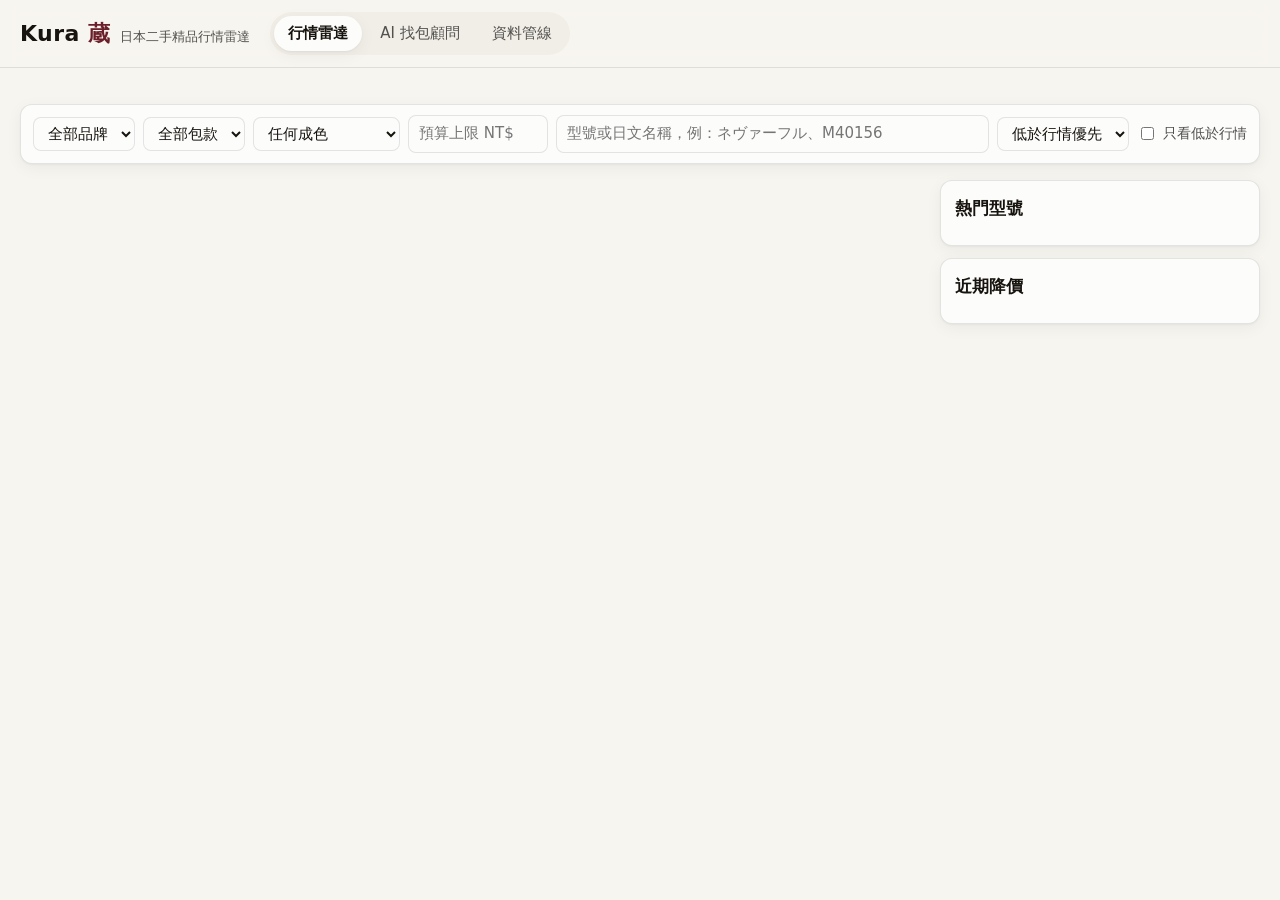
==== internal/web/static/index.html @ 90ec1a64 "chore: baseline import of Kura demo Co-Authored-By: Claude Opus 5.5 <noreply@anthropic.com>" ====
<!doctype html>
<html lang="zh-Hant-TW">
<head>
<meta charset="utf-8">
<meta name="viewport" content="width=device-width, initial-scale=1">
<title>Kura 蔵 · 日本二手精品行情雷達</title>
<link rel="icon" href="data:image/svg+xml,<svg xmlns='http://www.w3.org/2000/svg' viewBox='0 0 32 32'><rect width='32' height='32' rx='7' fill='%236b1f2a'/><text x='16' y='23' font-size='19' text-anchor='middle' fill='white' font-family='serif'>蔵</text></svg>">
<link rel="stylesheet" href="style.css">
</head>
<body>
<header class="top">
  <div class="top-inner">
    <a class="brand" href="#radar"><span class="mark">Kura <span>蔵</span></span><span class="sub">日本二手精品行情雷達</span></a>
    <nav class="tabs" role="tablist">
      <button role="tab" data-tab="radar" aria-selected="true">行情雷達</button>
      <button role="tab" data-tab="advisor" aria-selected="false">AI 找包顧問</button>
      <button role="tab" data-tab="pipeline" aria-selected="false">資料管線</button>
    </nav>
    <div class="status" id="status"></div>
  </div>
</header>

<main>
  <!-- ======================= RADAR ======================= -->
  <section id="tab-radar">
    <div class="tiles" id="tiles"></div>
    <form class="filters panel" id="filters" autocomplete="off">
      <select name="brand" aria-label="品牌"><option value="">全部品牌</option></select>
      <select name="category" aria-label="包款"><option value="">全部包款</option></select>
      <select name="min_rank" aria-label="最低成色">
        <option value="">任何成色</option><option value="S">未使用以上</option><option value="A">輕微使用感以上</option><option value="B">明顯使用感以上</option>
      </select>
      <input type="number" name="max_twd" placeholder="預算上限 NT$" min="0" step="1000" aria-label="預算上限">
      <input type="search" name="q" placeholder="型號或日文名稱，例：ネヴァーフル、M40156" aria-label="關鍵字">
      <select name="sort" aria-label="排序">
        <option value="deal">低於行情優先</option><option value="newest">最新上架</option>
        <option value="price_asc">價格低到高</option><option value="price_desc">價格高到低</option>
      </select>
      <label class="check"><input type="checkbox" name="deals" value="1"> 只看低於行情</label>
    </form>
    <div class="layout">
      <div>
        <div class="result-meta" id="result-meta"></div>
        <div class="grid" id="grid"></div>
      </div>
      <aside>
        <div class="panel side">
          <h2>熱門型號</h2>
          <ul class="mlist" id="models"></ul>
        </div>
        <div class="panel side">
          <h2>近期降價</h2>
          <ul class="mlist" id="drops"></ul>
        </div>
      </aside>
    </div>
  </section>

  <!-- ======================= ADVISOR ======================= -->
  <section id="tab-advisor" hidden>
    <div class="chat-wrap">
      <div class="panel chat">
        <div class="msgs" id="msgs">
          <div class="msg bot"><div class="text">
            <p>您好，我是 Kura 的 AI 找包顧問。告訴我預算、品牌、用途或想要的款式，我會從日本二手精品店的在售商品中，幫您找出價格相對行情合理的選擇。</p>
          </div></div>
        </div>
        <form class="composer" id="composer">
          <textarea id="input" placeholder="例如：預算 8 萬，想找通勤可以放 A4 的 LV 托特包" aria-label="訊息"></textarea>
          <button class="btn primary" id="send">送出</button>
        </form>
      </div>
      <div class="panel suggest">
        <h2>試試看</h2>
        <button data-q="預算 8 萬，想找通勤可以放 A4 的 LV 托特包，成色 A 以上">預算 8 萬，通勤可放 A4 的 LV 托特包</button>
        <button data-q="現在哪些愛馬仕包的價格明顯低於行情？">哪些愛馬仕包明顯低於行情？</button>
        <button data-q="香奈兒菱格紋鏈條包，日本二手大概多少錢？不同成色差多少？">香奈兒菱格紋鏈條包的行情</button>
        <button data-q="第一次買二手精品，5 萬以內有什麼經典款推薦？">5 萬以內的入門經典款</button>
        <p class="muted" style="font-size:13px;margin:6px 2px 0">顧問只會推薦 Kura 實際追蹤到的在售商品，並附上行情比較。價格未含國際運費與進口稅費。</p>
      </div>
    </div>
  </section>

  <!-- ======================= PIPELINE ======================= -->
  <section id="tab-pipeline" hidden>
    <div class="pipe-grid">
      <div class="panel prose">
        <h3>資料怎麼來的</h3>
        <ul>
          <li><b>來源</b>：BRAND OFF 線上商店（日本），依品牌由新到舊逐頁爬取，只保留包款分類。</li>
          <li><b>禮貌爬取</b>：遵守 robots.txt 與 Crawl-delay、每個網站單線程、請求間隔 ≥3 秒加隨機抖動、遇到 429/5xx 指數退避；User-Agent 誠實標示為 KuraBot。拒絕機器人的網站不爬。</li>
          <li><b>正規化</b>：日文標題拆成品牌／型號名稱／型號代碼／包款／性別；商品頁補上顏色、尺寸、配件。</li>
          <li><b>成色沿用店家評級</b>：每個來源保留自己的評級制度與原文定義（BRAND OFF：新品／未使用品／ランクA／B／C），介面直接顯示店家的等級與說明。「同成色比較」只比同一家店的同一等級；跨店時才透過內部對照表換算，並降低信心度。</li>
          <li><b>價格歷史</b>：首次看到與每次價格變動都寫入一筆，降價是一級事件。</li>
          <li><b>售出判定</b>：完整掃完一個品牌後，連續兩次完整掃描都不見的商品才標記為售出（避免換頁位移造成誤判）。</li>
          <li><b>匯率</b>：每次爬取更新 JPY→TWD（open.er-api.com），每個價格都可追溯匯率日期。</li>
        </ul>
      </div>
      <div class="panel prose">
        <h3>行情怎麼算的</h3>
        <ul>
          <li><b>可比較樣本</b>：同品牌、同型號代碼（沒有代碼時用型號名稱）的在售與 180 天內售出商品。</li>
          <li><b>同店同等級優先</b>：同一家店、同一評級的樣本 ≥3 件時取中位數；樣本 ≥6 件為高信心。</li>
          <li><b>跨等級換算</b>：樣本不足時，先把各店的等級對到內部成色尺度，再以係數換算後取中位數，信心度降一級。</li>
          <li><b>低於行情</b> =（行情 − 售價）÷ 行情。這是估計，不是保證；樣本少時介面會標示。</li>
          <li><b>銷售速度</b>：只用 Kura 親眼看到上架的商品計算售出天數，避免把上架日不明的舊庫存算進去。</li>
        </ul>
      </div>
    </div>
    <div class="panel" style="margin-top:16px;padding:14px 16px">
      <div class="chart-title"><h4>最近的爬取紀錄</h4><button class="btn" id="crawl-btn" type="button">立即爬取</button></div>
      <div style="overflow-x:auto"><table class="data" id="runs"></table></div>
    </div>
  </section>
</main>

<div class="scrim" id="scrim" hidden></div>
<aside class="drawer" id="drawer" hidden role="dialog" aria-modal="true" aria-label="商品詳情">
  <div class="drawer-head"><strong id="drawer-title">商品詳情</strong><button class="btn" id="drawer-close" type="button">關閉</button></div>
  <div class="drawer-body" id="drawer-body"></div>
</aside>

<script src="app.js"></script>
</body>
</html>
---- internal/web/static/style.css ----
:root {
  color-scheme: light;
  --page: #f7f5f0;
  --surface: #fcfcfb;
  --surface-2: #f1eee7;
  --ink: #17140f;
  --ink-2: #52514e;
  --muted: #898781;
  --hair: #e1e0d9;
  --axis: #c3c2b7;
  --border: rgba(11, 11, 11, 0.10);
  --accent: #6b1f2a;          /* oxblood: brand accent, never used for data */
  --accent-ink: #fff;
  --good: #006300;            /* "below market" text (status good, text step) */
  --good-wash: #e6f2e4;
  --warn-ink: #8a5a00;
  --warn-wash: #fbf0d9;
  --series-1: #2a78d6;
  --series-2: #eb6834;
  --shadow: 0 1px 2px rgba(0,0,0,.04), 0 4px 16px rgba(0,0,0,.05);
  --radius: 12px;
  --font: system-ui, -apple-system, "Segoe UI", "Noto Sans TC", "PingFang TC", "Microsoft JhengHei", sans-serif;
}
@media (prefers-color-scheme: dark) {
  :root:not([data-theme="light"]) {
    color-scheme: dark;
    --page: #0d0d0d; --surface: #1a1a19; --surface-2: #232321;
    --ink: #ffffff; --ink-2: #c3c2b7; --muted: #898781; --hair: #2c2c2a; --axis: #383835;
    --border: rgba(255,255,255,0.10);
    --accent: #c9858e; --accent-ink: #1a1a19;
    --good: #0ca30c; --good-wash: #10240f; --warn-ink: #fab219; --warn-wash: #2a2210;
    --series-1: #3987e5; --series-2: #d95926;
    --shadow: none;
  }
}
:root[data-theme="dark"] {
  color-scheme: dark;
  --page: #0d0d0d; --surface: #1a1a19; --surface-2: #232321;
  --ink: #ffffff; --ink-2: #c3c2b7; --muted: #898781; --hair: #2c2c2a; --axis: #383835;
  --border: rgba(255,255,255,0.10);
  --accent: #c9858e; --accent-ink: #1a1a19;
  --good: #0ca30c; --good-wash: #10240f; --warn-ink: #fab219; --warn-wash: #2a2210;
  --series-1: #3987e5; --series-2: #d95926;
  --shadow: none;
}

* { box-sizing: border-box; }
html, body { margin: 0; }
body { background: var(--page); color: var(--ink); font: 15px/1.55 var(--font); }
a { color: inherit; }
button, input, select, textarea { font: inherit; color: inherit; }
.num { font-variant-numeric: tabular-nums; }
.muted { color: var(--muted); }
.ink2 { color: var(--ink-2); }

/* ---------- header ---------- */
header.top {
  position: sticky; top: 0; z-index: 20;
  background: color-mix(in srgb, var(--page) 88%, transparent);
  backdrop-filter: blur(10px);
  border-bottom: 1px solid var(--border);
}
.top-inner { max-width: 1280px; margin: 0 auto; padding: 12px 20px; display: flex; gap: 20px; align-items: center; flex-wrap: wrap; }
.brand { display: flex; align-items: baseline; gap: 10px; text-decoration: none; }
.brand .mark { font-size: 22px; font-weight: 700; letter-spacing: .02em; }
.brand .mark span { color: var(--accent); }
.brand .sub { color: var(--ink-2); font-size: 13px; }
nav.tabs { display: flex; gap: 4px; background: var(--surface-2); padding: 4px; border-radius: 999px; }
nav.tabs button {
  border: 0; background: transparent; padding: 6px 14px; border-radius: 999px; cursor: pointer; color: var(--ink-2);
}
nav.tabs button[aria-selected="true"] { background: var(--surface); color: var(--ink); box-shadow: var(--shadow); font-weight: 600; }
.status { margin-left: auto; display: flex; gap: 8px; align-items: center; flex-wrap: wrap; font-size: 13px; color: var(--ink-2); }
.pill { border: 1px solid var(--border); border-radius: 999px; padding: 3px 10px; background: var(--surface); white-space: nowrap; }
.pill.live::before { content: ""; display: inline-block; width: 7px; height: 7px; border-radius: 50%; background: var(--good); margin-right: 6px; vertical-align: 1px; }
.pill.mock::before { background: var(--warn-ink); }
.btn {
  border: 1px solid var(--border); background: var(--surface); border-radius: 8px; padding: 6px 12px; cursor: pointer;
}
.btn:hover { border-color: var(--ink-2); }
.btn.primary { background: var(--accent); color: var(--accent-ink); border-color: transparent; }
.btn:disabled { opacity: .5; cursor: default; }

main { max-width: 1280px; margin: 0 auto; padding: 20px; }
section[hidden] { display: none !important; }
h2 { font-size: 17px; margin: 0 0 10px; }
.panel { background: var(--surface); border: 1px solid var(--border); border-radius: var(--radius); box-shadow: var(--shadow); }

/* ---------- stat tiles ---------- */
.tiles { display: grid; grid-template-columns: repeat(5, minmax(0, 1fr)); gap: 12px; margin-bottom: 16px; }
.tile { padding: 14px 16px; }
.tile .k { font-size: 12px; color: var(--ink-2); }
.tile .v { font-size: 26px; font-weight: 650; line-height: 1.2; margin-top: 4px; }
.tile .s { font-size: 12px; color: var(--muted); }

/* ---------- filters ---------- */
.filters { display: flex; gap: 8px; flex-wrap: wrap; align-items: center; padding: 10px 12px; margin-bottom: 16px; }
.filters select, .filters input[type="search"], .filters input[type="number"] {
  border: 1px solid var(--border); background: var(--surface); border-radius: 8px; padding: 6px 10px; min-width: 0;
}
.filters input[type="search"] { flex: 1 1 200px; }
.filters input[type="number"] { width: 140px; }
.filters label.check { display: flex; gap: 6px; align-items: center; font-size: 14px; color: var(--ink-2); }
.result-meta { font-size: 13px; color: var(--ink-2); margin: -6px 2px 10px; }

.layout { display: grid; grid-template-columns: minmax(0, 1fr) 320px; gap: 16px; align-items: start; }

/* ---------- listing cards ---------- */
.grid { display: grid; grid-template-columns: repeat(auto-fill, minmax(210px, 1fr)); gap: 12px; }
.card {
  display: flex; flex-direction: column; overflow: hidden; cursor: pointer; text-align: left; padding: 0;
  background: var(--surface); border: 1px solid var(--border); border-radius: var(--radius); transition: transform .12s, box-shadow .12s;
}
.card:hover, .card:focus-visible { transform: translateY(-2px); box-shadow: 0 6px 22px rgba(0,0,0,.08); outline: none; }
.card .img { aspect-ratio: 1; background: #fff; display: grid; place-items: center; position: relative; }
.card .img img { width: 100%; height: 100%; object-fit: contain; }
.card .body { padding: 10px 12px 12px; display: flex; flex-direction: column; gap: 4px; }
.card .b { font-size: 11px; letter-spacing: .08em; color: var(--ink-2); text-transform: uppercase; }
.card .m { font-weight: 600; line-height: 1.35; display: -webkit-box; -webkit-line-clamp: 2; -webkit-box-orient: vertical; overflow: hidden; min-height: 2.7em; }
.card .meta { font-size: 12px; color: var(--muted); }
.card .cond { font-size: 12px; color: var(--ink-2); line-height: 1.4; }
dd .cond-label { font-weight: 600; margin-right: 6px; }
dd .cond-text { color: var(--ink); }
dd .cond-src { display: block; font-size: 12px; color: var(--muted); margin-top: 2px; }
.card .p { font-size: 18px; font-weight: 650; }
.card .p small { font-size: 12px; font-weight: 400; color: var(--muted); margin-left: 4px; }
.rank { position: absolute; top: 8px; left: 8px; background: var(--surface); border: 1px solid var(--border); border-radius: 6px; font-size: 11px; padding: 1px 6px; color: var(--ink); }
.sold-flag { position: absolute; top: 8px; right: 8px; background: var(--ink); color: var(--surface); border-radius: 6px; font-size: 11px; padding: 1px 6px; }
.tags { display: flex; gap: 6px; flex-wrap: wrap; }
.tag { font-size: 12px; border-radius: 6px; padding: 1px 7px; background: var(--surface-2); color: var(--ink-2); white-space: nowrap; }
.tag.deal { background: var(--good-wash); color: var(--good); font-weight: 600; }
.tag.over { color: var(--ink-2); }
.tag.drop { background: var(--warn-wash); color: var(--warn-ink); font-weight: 600; }
.empty { padding: 40px; text-align: center; color: var(--muted); }

/* ---------- side lists ---------- */
.side { padding: 14px; position: sticky; top: 76px; }
.side + .side { margin-top: 12px; }
.mlist { list-style: none; margin: 0; padding: 0; }
.mlist li button {
  width: 100%; display: grid; grid-template-columns: 1fr auto; gap: 2px 10px; text-align: left;
  border: 0; background: transparent; padding: 8px 6px; border-radius: 8px; cursor: pointer;
}
.mlist li button:hover { background: var(--surface-2); }
.mlist .n { font-weight: 600; font-size: 14px; overflow: hidden; text-overflow: ellipsis; white-space: nowrap; }
.mlist .c { font-size: 12px; color: var(--muted); }
.mlist .r { text-align: right; font-size: 13px; }

/* ---------- drawer ---------- */
.scrim { position: fixed; inset: 0; background: rgba(0,0,0,.35); z-index: 40; }
.drawer {
  position: fixed; top: 0; right: 0; bottom: 0; width: min(760px, 100vw); z-index: 41; overflow-y: auto;
  background: var(--page); border-left: 1px solid var(--border); box-shadow: -10px 0 40px rgba(0,0,0,.15);
}
.drawer-head { position: sticky; top: 0; display: flex; justify-content: space-between; align-items: center; padding: 12px 20px; background: var(--page); border-bottom: 1px solid var(--border); z-index: 1; }
.drawer-body { padding: 20px; display: grid; gap: 16px; }
.detail-top { display: grid; grid-template-columns: 240px 1fr; gap: 20px; }
.detail-top img { width: 100%; aspect-ratio: 1; object-fit: contain; background: #fff; border-radius: var(--radius); border: 1px solid var(--border); }
.detail-top h3 { margin: 4px 0 8px; font-size: 20px; line-height: 1.35; }
.price-big { font-size: 30px; font-weight: 700; }
dl.specs { display: grid; grid-template-columns: 90px 1fr; gap: 6px 12px; margin: 0; font-size: 14px; }
dl.specs dt { color: var(--muted); }
dl.specs dd { margin: 0; }
.fairbox { padding: 14px 16px; display: grid; gap: 6px; }
.fairbox .line { display: flex; justify-content: space-between; gap: 12px; flex-wrap: wrap; }

/* ---------- charts ---------- */
.chart { padding: 14px 16px 10px; position: relative; }
.chart-title { display: flex; justify-content: space-between; align-items: baseline; gap: 12px; flex-wrap: wrap; margin-bottom: 6px; }
.chart-title h4 { margin: 0; font-size: 15px; }
.legend { display: flex; gap: 14px; font-size: 12px; color: var(--ink-2); }
.legend i { display: inline-block; width: 10px; height: 10px; border-radius: 50%; margin-right: 5px; vertical-align: -1px; }
.legend i.active { background: var(--series-1); }
.legend i.sold { border: 2px solid var(--series-2); }
.legend i.self { background: var(--series-1); box-shadow: 0 0 0 2px var(--surface), 0 0 0 4px var(--ink); }
svg.viz { display: block; width: 100%; height: auto; overflow: visible; }
svg.viz text { fill: var(--muted); font-size: 11px; font-family: var(--font); }
svg.viz .grid line { stroke: var(--hair); stroke-width: 1; }
svg.viz .base { stroke: var(--axis); stroke-width: 1; }
svg.viz .dot-active { fill: var(--series-1); stroke: var(--surface); stroke-width: 2; }
svg.viz .dot-sold { fill: var(--surface); stroke: var(--series-2); stroke-width: 2; }
svg.viz .dot-self { stroke: var(--ink); stroke-width: 2.5; }
svg.viz .median { stroke: var(--ink-2); stroke-width: 2; stroke-linecap: round; }
svg.viz .line { fill: none; stroke: var(--series-1); stroke-width: 2; stroke-linejoin: round; }
svg.viz .hit { fill: transparent; cursor: pointer; }
.tooltip {
  position: absolute; pointer-events: none; z-index: 5; background: var(--surface); color: var(--ink);
  border: 1px solid var(--border); border-radius: 8px; padding: 6px 10px; font-size: 12px; box-shadow: var(--shadow); white-space: nowrap;
}
details.table-view { font-size: 13px; margin-top: 6px; }
details.table-view summary { cursor: pointer; color: var(--ink-2); }
table.data { width: 100%; border-collapse: collapse; margin-top: 6px; }
table.data th, table.data td { text-align: left; padding: 5px 8px; border-bottom: 1px solid var(--hair); }
table.data td.r, table.data th.r { text-align: right; }

/* ---------- advisor ---------- */
.chat-wrap { display: grid; grid-template-columns: minmax(0, 1fr) 300px; gap: 16px; height: calc(100vh - 110px); min-height: 520px; }
.chat { display: flex; flex-direction: column; overflow: hidden; }
.msgs { flex: 1; overflow-y: auto; padding: 20px; display: flex; flex-direction: column; gap: 16px; }
.msg { max-width: 92%; }
.msg.user { align-self: flex-end; background: var(--accent); color: var(--accent-ink); padding: 8px 14px; border-radius: 14px 14px 4px 14px; white-space: pre-wrap; }
.msg.bot { align-self: stretch; max-width: 100%; }
.msg.bot .text { line-height: 1.7; }
.msg.bot .text p { margin: 0 0 8px; }
.msg.bot .text ul { margin: 4px 0 8px; padding-left: 20px; }
.msg.bot .err { color: var(--warn-ink); background: var(--warn-wash); padding: 8px 12px; border-radius: 8px; margin-top: 6px; }
.steps { display: flex; flex-direction: column; gap: 4px; margin-bottom: 8px; }
.step { font-size: 12px; color: var(--ink-2); display: flex; gap: 6px; align-items: baseline; }
.step code { font-size: 11px; background: var(--surface-2); padding: 0 5px; border-radius: 4px; }
.step.err { color: var(--warn-ink); }
.ref { display: inline-flex; align-items: center; gap: 4px; border: 1px solid var(--border); border-radius: 6px; padding: 0 6px; font-size: 12px; cursor: pointer; background: var(--surface-2); color: var(--ink); vertical-align: 1px; }
.ref:hover { border-color: var(--ink-2); }
.strip { display: grid; grid-auto-flow: column; grid-auto-columns: 180px; gap: 10px; overflow-x: auto; padding: 4px 2px 10px; margin-top: 6px; }
.strip .card .m { -webkit-line-clamp: 1; min-height: 0; }
.composer { border-top: 1px solid var(--border); padding: 12px; display: flex; gap: 8px; }
.composer textarea { flex: 1; resize: none; border: 1px solid var(--border); border-radius: 10px; padding: 10px 12px; background: var(--surface); height: 48px; }
.suggest { padding: 16px; display: grid; gap: 8px; align-content: start; }
.suggest button { text-align: left; border: 1px solid var(--border); background: var(--surface); border-radius: 10px; padding: 10px 12px; cursor: pointer; font-size: 14px; }
.suggest button:hover { border-color: var(--ink-2); }
.typing::after { content: "▍"; animation: blink 1s steps(2) infinite; color: var(--muted); }
@keyframes blink { 50% { opacity: 0; } }

/* ---------- pipeline ---------- */
.prose { padding: 18px 20px; line-height: 1.75; }
.prose h3 { margin: 0 0 8px; font-size: 16px; }
.prose ul { margin: 6px 0; padding-left: 20px; }
.pipe-grid { display: grid; grid-template-columns: 1fr 1fr; gap: 16px; }
.run-ok { color: var(--good); }
.run-partial { color: var(--warn-ink); }

/* ---------- responsive ---------- */
@media (max-width: 980px) {
  .tiles { grid-template-columns: repeat(2, minmax(0, 1fr)); }
  .layout, .chat-wrap, .pipe-grid { grid-template-columns: 1fr; }
  .side { position: static; }
  .chat-wrap { height: auto; }
  .chat { height: 75vh; }
  .detail-top { grid-template-columns: 1fr; }
  .detail-top img { max-width: 280px; }
}
@media (max-width: 560px) {
  header.top { position: static; }
  main, .top-inner { padding-left: 16px; padding-right: 16px; }
  .status { margin-left: 0; }
  .grid { grid-template-columns: repeat(2, minmax(0, 1fr)); }
  .filters input[type="number"] { width: 110px; }
}
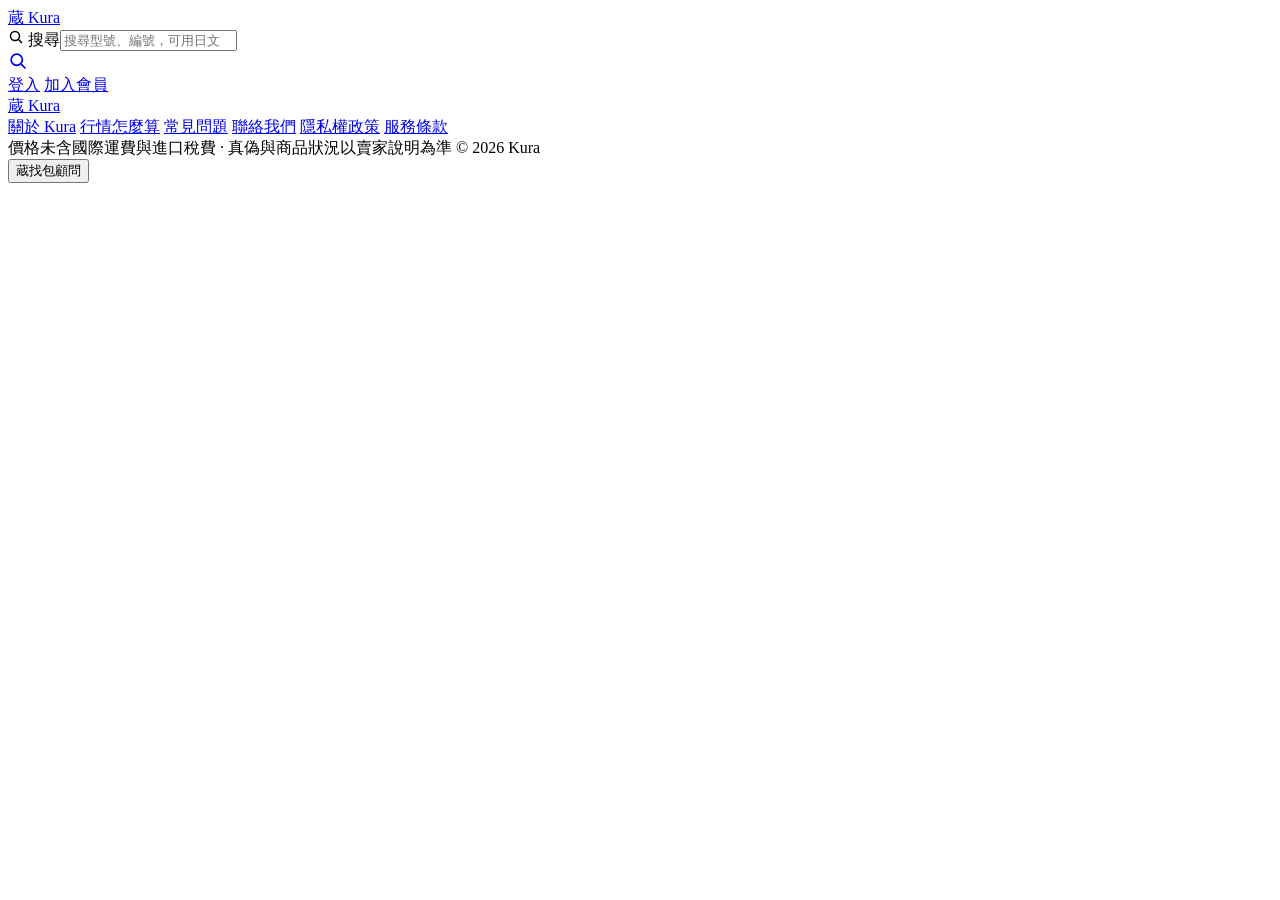
==== commit 8950a558: "feat: Kura interactive mock on the canvas redesign - 9 iterations Every canvas-designed flow (Home, " ====
--- a/internal/web/static/index.html
+++ b/internal/web/static/index.html
@@ -3,123 +3,101 @@
 <head>
 <meta charset="utf-8">
 <meta name="viewport" content="width=device-width, initial-scale=1">
-<title>Kura 蔵 · 日本二手精品行情雷達</title>
+<title>Kura 蔵 · 行情雷達</title>
 <link rel="icon" href="data:image/svg+xml,<svg xmlns='http://www.w3.org/2000/svg' viewBox='0 0 32 32'><rect width='32' height='32' rx='7' fill='%236b1f2a'/><text x='16' y='23' font-size='19' text-anchor='middle' fill='white' font-family='serif'>蔵</text></svg>">
-<link rel="stylesheet" href="style.css">
+<script>try{var t=new URLSearchParams(location.search).get("theme");if(t==="light"||t==="dark")document.documentElement.dataset.theme=t}catch(e){}</script>
+<link rel="preconnect" href="https://fonts.googleapis.com">
+<link rel="preconnect" href="https://fonts.gstatic.com" crossorigin>
+<link rel="stylesheet" href="https://fonts.googleapis.com/css2?family=EB+Garamond:wght@400;500&family=LXGW+WenKai+TC&family=Noto+Sans+TC:wght@400;500;700&family=Noto+Serif+TC:wght@400;600&family=Shippori+Mincho:wght@400;600&display=swap">
+<link rel="stylesheet" href="/kura.css">
+<script type="module" src="/js/app.js"></script>
 </head>
 <body>
-<header class="top">
-  <div class="top-inner">
-    <a class="brand" href="#radar"><span class="mark">Kura <span>蔵</span></span><span class="sub">日本二手精品行情雷達</span></a>
-    <nav class="tabs" role="tablist">
-      <button role="tab" data-tab="radar" aria-selected="true">行情雷達</button>
-      <button role="tab" data-tab="advisor" aria-selected="false">AI 找包顧問</button>
-      <button role="tab" data-tab="pipeline" aria-selected="false">資料管線</button>
-    </nav>
-    <div class="status" id="status"></div>
+<div class="k-wrap">
+  <header class="k-header">
+    <a href="/" class="k-logo" aria-label="Kura 蔵 首頁">
+      <span class="k-seal" aria-hidden="true">蔵</span>
+      <span class="k-wordmark" aria-hidden="true">Kura</span>
+    </a>
+    <form class="k-search" role="search" action="/browse" method="get">
+      <svg width="16" height="16" viewBox="0 0 16 16" fill="none" stroke="currentColor" stroke-width="1.5" aria-hidden="true"><circle cx="7" cy="7" r="4.5"></circle><path d="M10.5 10.5 14 14"></path></svg>
+      <label><span class="k-sr">搜尋</span><input type="search" name="q" placeholder="搜尋型號、編號，可用日文"></label>
+    </form>
+    <a class="k-search-icon" href="/browse" aria-label="搜尋"><svg width="20" height="20" viewBox="0 0 16 16" fill="none" stroke="currentColor" stroke-width="1.4" aria-hidden="true"><circle cx="7" cy="7" r="4.5"></circle><path d="M10.5 10.5 14 14"></path></svg></a>
+    <div class="k-guest">
+      <a href="#" class="k-link" data-signin>登入</a>
+      <a href="#" class="k-join">加入會員</a>
+    </div>
+    <div class="k-member" hidden>
+      <div class="k-notif">
+        <button type="button" class="k-iconbtn k-bell" aria-expanded="false" aria-controls="k-notif" aria-label="通知" title="通知">
+          <svg width="20" height="20" viewBox="0 0 24 24" fill="none" stroke="currentColor" stroke-width="1.5" stroke-linejoin="round" aria-hidden="true"><path d="M6 16.5V11a6 6 0 0 1 12 0v5.5l1.5 2H4.5z"></path><path d="M10 20.5a2 2 0 0 0 4 0"></path></svg>
+          <span class="k-bell__count" aria-hidden="true" hidden></span>
+        </button>
+        <section id="k-notif" class="k-notif__panel" role="dialog" aria-label="通知" hidden>
+          <header class="k-notif__head"><h2 tabindex="-1">通知</h2><button type="button" class="k-link k-notif__readall">全部標為已讀</button></header>
+          <ol class="k-notif__list"></ol>
+          <footer class="k-notif__foot"><a href="#" class="k-link" data-watch-count>追蹤清單（0）</a><a href="#" class="k-link">通知設定</a></footer>
+        </section>
+      </div>
+      <a href="#" class="k-iconbtn k-link k-watch" aria-label="追蹤清單" title="追蹤清單"><svg width="20" height="20" viewBox="0 0 24 24" fill="none" stroke="currentColor" stroke-width="1.5" stroke-linejoin="round" aria-hidden="true"><path d="M12 20s-7-4.4-7-10a4 4 0 0 1 7-2.6A4 4 0 0 1 19 10c0 5.6-7 10-7 10z"></path></svg></a>
+      <button type="button" class="k-acct" aria-label="我的帳號"><span class="k-acct__initial" aria-hidden="true"></span><span class="k-acct__name"></span><svg width="12" height="12" viewBox="0 0 16 16" fill="none" stroke="currentColor" stroke-width="1.5" aria-hidden="true"><path d="M4 6l4 4 4-4"></path></svg></button>
+    </div>
+  </header>
+  <main id="main"></main>
+</div>
+<footer class="k-footer">
+  <div class="k-wrap">
+    <div class="k-footer__top">
+      <a href="/" class="k-logo" aria-label="Kura 蔵 首頁">
+        <span class="k-seal" aria-hidden="true">蔵</span>
+        <span class="k-wordmark" aria-hidden="true">Kura</span>
+      </a>
+      <nav aria-label="頁尾">
+        <a href="/about" class="k-link">關於 Kura</a>
+        <a href="/methodology" class="k-link">行情怎麼算</a>
+        <a href="/faq" class="k-link">常見問題</a>
+        <a href="/contact" class="k-link">聯絡我們</a>
+        <a href="/privacy" class="k-link">隱私權政策</a>
+        <a href="/terms" class="k-link">服務條款</a>
+      </nav>
+    </div>
+    <div class="k-footer__bottom">
+      <span>價格未含國際運費與進口稅費 · 真偽與商品狀況以賣家說明為準<span id="fx"></span></span>
+      <span>© 2026 Kura</span>
+    </div>
   </div>
-</header>
-
-<main>
-  <!-- ======================= RADAR ======================= -->
-  <section id="tab-radar">
-    <div class="tiles" id="tiles"></div>
-    <form class="filters panel" id="filters" autocomplete="off">
-      <select name="brand" aria-label="品牌"><option value="">全部品牌</option></select>
-      <select name="category" aria-label="包款"><option value="">全部包款</option></select>
-      <select name="min_rank" aria-label="最低成色">
-        <option value="">任何成色</option><option value="S">未使用以上</option><option value="A">輕微使用感以上</option><option value="B">明顯使用感以上</option>
-      </select>
-      <input type="number" name="max_twd" placeholder="預算上限 NT$" min="0" step="1000" aria-label="預算上限">
-      <input type="search" name="q" placeholder="型號或日文名稱，例：ネヴァーフル、M40156" aria-label="關鍵字">
-      <select name="sort" aria-label="排序">
-        <option value="deal">低於行情優先</option><option value="newest">最新上架</option>
-        <option value="price_asc">價格低到高</option><option value="price_desc">價格高到低</option>
-      </select>
-      <label class="check"><input type="checkbox" name="deals" value="1"> 只看低於行情</label>
-    </form>
-    <div class="layout">
-      <div>
-        <div class="result-meta" id="result-meta"></div>
-        <div class="grid" id="grid"></div>
-      </div>
-      <aside>
-        <div class="panel side">
-          <h2>熱門型號</h2>
-          <ul class="mlist" id="models"></ul>
-        </div>
-        <div class="panel side">
-          <h2>近期降價</h2>
-          <ul class="mlist" id="drops"></ul>
-        </div>
-      </aside>
+</footer>
+<button type="button" class="k-adv-dock" data-adv-open aria-haspopup="dialog">
+  <span class="k-adv__seal" aria-hidden="true">蔵</span><span class="k-adv-dock__label">找包顧問</span>
+</button>
+<dialog class="k-adv" aria-label="Kura 顧問">
+  <header class="k-adv__head"><div class="k-adv__in k-adv__bar">
+    <span class="k-adv__seal k-adv__seal--lg" aria-hidden="true">蔵</span>
+    <div class="k-adv__title"><h2 tabindex="-1">Kura 顧問</h2><span class="k-adv__demo" title="未設定 API 金鑰，顧問以範例資料回答" hidden>示範模式</span></div>
+    <span class="k-adv__sp"></span>
+    <button type="button" class="k-adv__icon" data-adv-max aria-label="放大成整頁" title="放大成整頁">
+      <svg class="k-adv__expand" width="18" height="18" viewBox="0 0 16 16" fill="none" stroke="currentColor" stroke-width="1.4" aria-hidden="true"><path d="M9.5 2.5h4v4M13.5 2.5 9 7M6.5 13.5h-4v-4M2.5 13.5 7 9"></path></svg>
+      <svg class="k-adv__shrink" width="18" height="18" viewBox="0 0 16 16" fill="none" stroke="currentColor" stroke-width="1.4" aria-hidden="true"><path d="M13.5 6.5h-4v-4M9.5 6.5 14 2M2.5 9.5h4v4M6.5 9.5 2 14"></path></svg>
+    </button>
+    <button type="button" class="k-adv__icon" data-adv-close aria-label="關閉顧問" title="關閉"><svg width="16" height="16" viewBox="0 0 16 16" fill="none" stroke="currentColor" stroke-width="1.4" aria-hidden="true"><path d="M3.5 3.5l9 9M12.5 3.5l-9 9"></path></svg></button>
+  </div></header>
+  <div class="k-adv__body"><div class="k-adv__in k-adv__log">
+    <p class="k-adv__intro">你好。跟我說說你想要的包：預算、什麼場合用、喜歡哪個牌子都可以。我會請助手們去店裡翻一翻，挑幾件給你，說清楚好在哪、要注意什麼。</p>
+    <div class="k-adv__prompts">
+      <button type="button" data-adv-prompt>預算 8 萬，通勤可放 A4 的 LV 托特包</button>
+      <button type="button" data-adv-prompt>哪些愛馬仕包明顯低於行情？</button>
+      <button type="button" data-adv-prompt>香奈兒菱格紋鏈條包的行情</button>
+      <button type="button" data-adv-prompt>5 萬以內的入門經典款</button>
     </div>
-  </section>
-
-  <!-- ======================= ADVISOR ======================= -->
-  <section id="tab-advisor" hidden>
-    <div class="chat-wrap">
-      <div class="panel chat">
-        <div class="msgs" id="msgs">
-          <div class="msg bot"><div class="text">
-            <p>您好，我是 Kura 的 AI 找包顧問。告訴我預算、品牌、用途或想要的款式，我會從日本二手精品店的在售商品中，幫您找出價格相對行情合理的選擇。</p>
-          </div></div>
-        </div>
-        <form class="composer" id="composer">
-          <textarea id="input" placeholder="例如：預算 8 萬，想找通勤可以放 A4 的 LV 托特包" aria-label="訊息"></textarea>
-          <button class="btn primary" id="send">送出</button>
-        </form>
-      </div>
-      <div class="panel suggest">
-        <h2>試試看</h2>
-        <button data-q="預算 8 萬，想找通勤可以放 A4 的 LV 托特包，成色 A 以上">預算 8 萬，通勤可放 A4 的 LV 托特包</button>
-        <button data-q="現在哪些愛馬仕包的價格明顯低於行情？">哪些愛馬仕包明顯低於行情？</button>
-        <button data-q="香奈兒菱格紋鏈條包，日本二手大概多少錢？不同成色差多少？">香奈兒菱格紋鏈條包的行情</button>
-        <button data-q="第一次買二手精品，5 萬以內有什麼經典款推薦？">5 萬以內的入門經典款</button>
-        <p class="muted" style="font-size:13px;margin:6px 2px 0">顧問只會推薦 Kura 實際追蹤到的在售商品，並附上行情比較。價格未含國際運費與進口稅費。</p>
-      </div>
+  </div></div>
+  <form class="k-adv__form"><div class="k-adv__in">
+    <div class="k-adv__row">
+      <label class="k-adv__field"><span class="k-sr">問顧問</span><textarea name="q" rows="2" placeholder="想找什麼樣的包？"></textarea></label>
+      <button type="submit" class="k-adv__send" aria-label="送出"><svg width="18" height="18" viewBox="0 0 16 16" fill="none" stroke="currentColor" stroke-width="1.5" aria-hidden="true"><path d="M8 13V3M3.5 7.5 8 3l4.5 4.5"></path></svg></button>
     </div>
-  </section>
-
-  <!-- ======================= PIPELINE ======================= -->
-  <section id="tab-pipeline" hidden>
-    <div class="pipe-grid">
-      <div class="panel prose">
-        <h3>資料怎麼來的</h3>
-        <ul>
-          <li><b>來源</b>：BRAND OFF 線上商店（日本），依品牌由新到舊逐頁爬取，只保留包款分類。</li>
-          <li><b>禮貌爬取</b>：遵守 robots.txt 與 Crawl-delay、每個網站單線程、請求間隔 ≥3 秒加隨機抖動、遇到 429/5xx 指數退避；User-Agent 誠實標示為 KuraBot。拒絕機器人的網站不爬。</li>
-          <li><b>正規化</b>：日文標題拆成品牌／型號名稱／型號代碼／包款／性別；商品頁補上顏色、尺寸、配件。</li>
-          <li><b>成色沿用店家評級</b>：每個來源保留自己的評級制度與原文定義（BRAND OFF：新品／未使用品／ランクA／B／C），介面直接顯示店家的等級與說明。「同成色比較」只比同一家店的同一等級；跨店時才透過內部對照表換算，並降低信心度。</li>
-          <li><b>價格歷史</b>：首次看到與每次價格變動都寫入一筆，降價是一級事件。</li>
-          <li><b>售出判定</b>：完整掃完一個品牌後，連續兩次完整掃描都不見的商品才標記為售出（避免換頁位移造成誤判）。</li>
-          <li><b>匯率</b>：每次爬取更新 JPY→TWD（open.er-api.com），每個價格都可追溯匯率日期。</li>
-        </ul>
-      </div>
-      <div class="panel prose">
-        <h3>行情怎麼算的</h3>
-        <ul>
-          <li><b>可比較樣本</b>：同品牌、同型號代碼（沒有代碼時用型號名稱）的在售與 180 天內售出商品。</li>
-          <li><b>同店同等級優先</b>：同一家店、同一評級的樣本 ≥3 件時取中位數；樣本 ≥6 件為高信心。</li>
-          <li><b>跨等級換算</b>：樣本不足時，先把各店的等級對到內部成色尺度，再以係數換算後取中位數，信心度降一級。</li>
-          <li><b>低於行情</b> =（行情 − 售價）÷ 行情。這是估計，不是保證；樣本少時介面會標示。</li>
-          <li><b>銷售速度</b>：只用 Kura 親眼看到上架的商品計算售出天數，避免把上架日不明的舊庫存算進去。</li>
-        </ul>
-      </div>
-    </div>
-    <div class="panel" style="margin-top:16px;padding:14px 16px">
-      <div class="chart-title"><h4>最近的爬取紀錄</h4><button class="btn" id="crawl-btn" type="button">立即爬取</button></div>
-      <div style="overflow-x:auto"><table class="data" id="runs"></table></div>
-    </div>
-  </section>
-</main>
-
-<div class="scrim" id="scrim" hidden></div>
-<aside class="drawer" id="drawer" hidden role="dialog" aria-modal="true" aria-label="商品詳情">
-  <div class="drawer-head"><strong id="drawer-title">商品詳情</strong><button class="btn" id="drawer-close" type="button">關閉</button></div>
-  <div class="drawer-body" id="drawer-body"></div>
-</aside>
-
-<script src="app.js"></script>
+    <p class="k-adv__hint">Enter 送出 · Shift+Enter 換行</p>
+  </div></form>
+</dialog>
 </body>
 </html>
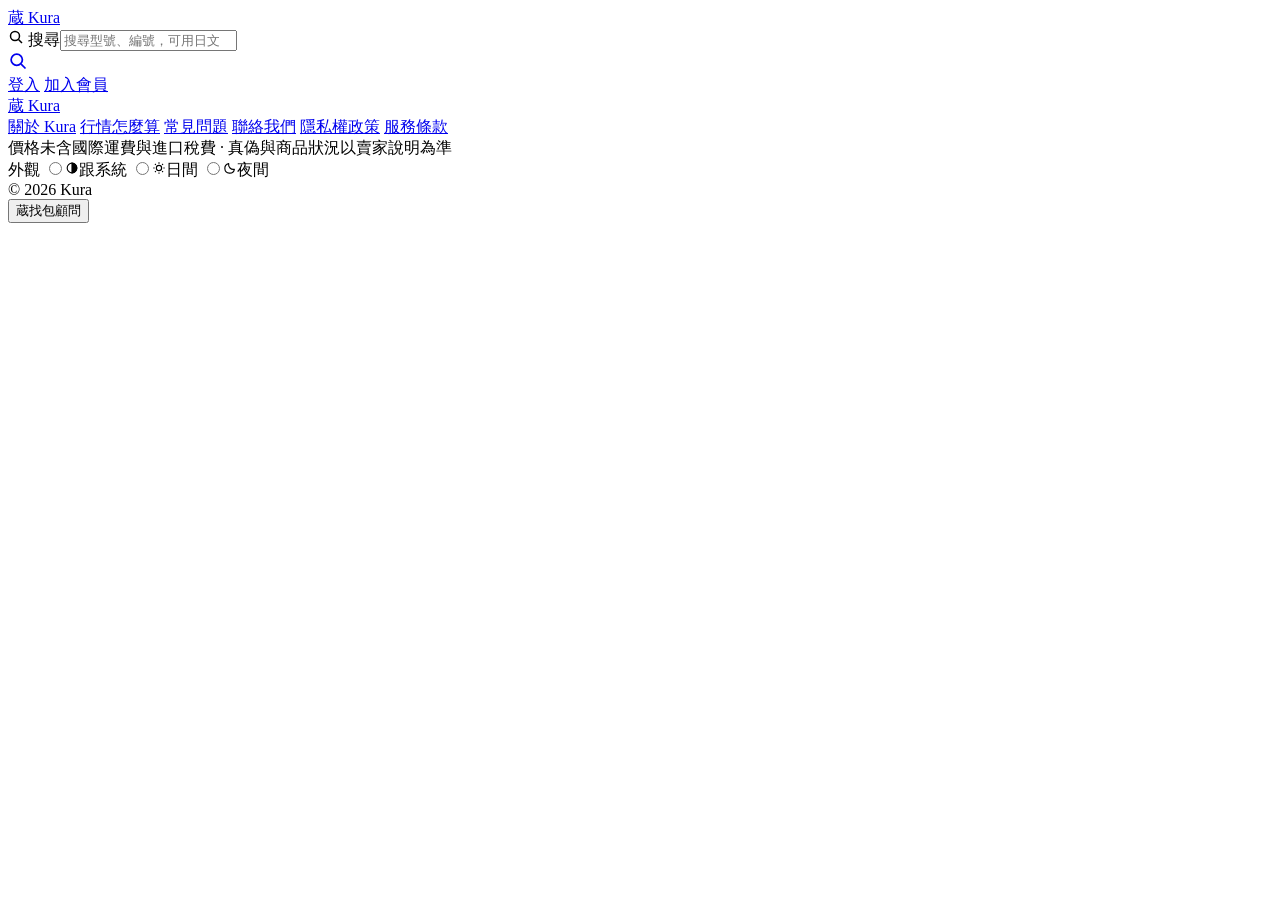
==== commit 770d2be5: "feat(web): home hero with 每日一品, 大家都在找 as an index, footer theme switch - Hero (canvas concept B): he" ====
--- a/internal/web/static/index.html
+++ b/internal/web/static/index.html
@@ -3,9 +3,9 @@
 <head>
 <meta charset="utf-8">
 <meta name="viewport" content="width=device-width, initial-scale=1">
-<title>Kura 蔵 · 行情雷達</title>
+<title>Kura 蔵</title>
 <link rel="icon" href="data:image/svg+xml,<svg xmlns='http://www.w3.org/2000/svg' viewBox='0 0 32 32'><rect width='32' height='32' rx='7' fill='%236b1f2a'/><text x='16' y='23' font-size='19' text-anchor='middle' fill='white' font-family='serif'>蔵</text></svg>">
-<script>try{var t=new URLSearchParams(location.search).get("theme");if(t==="light"||t==="dark")document.documentElement.dataset.theme=t}catch(e){}</script>
+<script>(function(){var t=null;try{t=new URLSearchParams(location.search).get("theme")}catch(e){}if(t!=="light"&&t!=="dark"){try{t=localStorage.getItem("kura-theme")}catch(e){}}if(t==="light"||t==="dark")document.documentElement.dataset.theme=t})()</script>
 <link rel="preconnect" href="https://fonts.googleapis.com">
 <link rel="preconnect" href="https://fonts.gstatic.com" crossorigin>
 <link rel="stylesheet" href="https://fonts.googleapis.com/css2?family=EB+Garamond:wght@400;500&family=LXGW+WenKai+TC&family=Noto+Sans+TC:wght@400;500;700&family=Noto+Serif+TC:wght@400;600&family=Shippori+Mincho:wght@400;600&display=swap">
@@ -64,7 +64,17 @@
     </div>
     <div class="k-footer__bottom">
       <span>價格未含國際運費與進口稅費 · 真偽與商品狀況以賣家說明為準<span id="fx"></span></span>
-      <span>© 2026 Kura</span>
+      <div class="k-footer__end">
+        <div class="k-theme" role="radiogroup" aria-labelledby="k-theme-l">
+          <span id="k-theme-l">外觀</span>
+          <span class="k-theme__seg">
+            <label><input type="radio" name="k-theme" value="system"><svg width="14" height="14" viewBox="0 0 16 16" fill="none" stroke="currentColor" stroke-width="1.3" aria-hidden="true"><circle cx="8" cy="8" r="5.5"></circle><path d="M8 2.5v11a5.5 5.5 0 0 0 0-11z" fill="currentColor"></path></svg>跟系統</label>
+            <label><input type="radio" name="k-theme" value="light"><svg width="14" height="14" viewBox="0 0 16 16" fill="none" stroke="currentColor" stroke-width="1.3" aria-hidden="true"><circle cx="8" cy="8" r="3"></circle><path d="M8 1.5v1.5M8 13v1.5M1.5 8H3M13 8h1.5M3.4 3.4l1 1M11.6 11.6l1 1M3.4 12.6l1-1M11.6 4.4l1-1"></path></svg>日間</label>
+            <label><input type="radio" name="k-theme" value="dark"><svg width="14" height="14" viewBox="0 0 16 16" fill="none" stroke="currentColor" stroke-width="1.3" stroke-linejoin="round" aria-hidden="true"><path d="M13 9.5A5.5 5.5 0 0 1 6.5 3a5.5 5.5 0 1 0 6.5 6.5z"></path></svg>夜間</label>
+          </span>
+        </div>
+        <span>© 2026 Kura</span>
+      </div>
     </div>
   </div>
 </footer>
